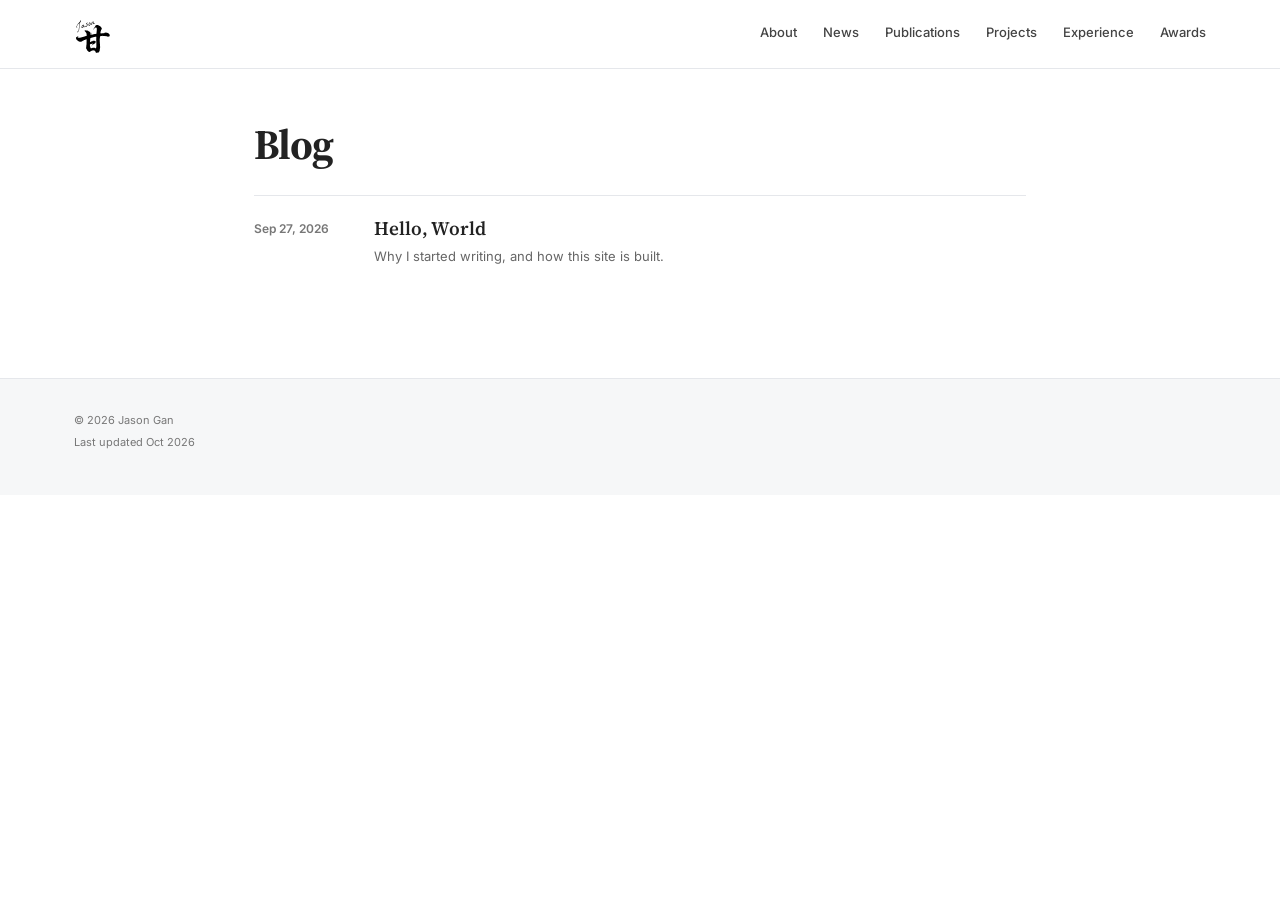
==== blog/index.html @ d358da51 "Initial commit: academic homepage" ====
<!doctype html>
<html lang="en">
<head>
  <meta charset="utf-8">
  <meta name="viewport" content="width=device-width, initial-scale=1">
  <title>Jason Gan — Blog</title>
  <meta name="description" content="Notes on research, engineering, and whatever else is on my mind.">
  <link rel="icon" href="../assets/img/favicon.svg" type="image/svg+xml">
  <link rel="stylesheet" href="../assets/css/fonts.css">
  <link rel="stylesheet" href="../assets/css/style.css">
  <script src="../assets/js/main.js" defer></script>
</head>
<body>
  <a class="skip-link" href="#content">Skip to content</a>

  <!-- 顶部导航与首页一致;改动时记得同步 index.html 和 blog/posts/ 下的文章页 -->
  <header class="masthead">
    <div class="masthead-inner">
      <a class="site-title" href="../index.html" aria-label="Jason Gan — Home"><img src="../assets/img/logo-gan.svg" alt="Jason Gan" width="36" height="38"></a>
      <button class="menu-toggle" aria-expanded="false" aria-controls="site-nav">Menu</button>
      <nav id="site-nav" aria-label="Primary navigation">
        <a href="../index.html#about">About</a>
        <a href="../index.html#news">News</a>
        <a href="../publications/">Publications</a>
        <a href="../projects/">Projects</a>
        <a href="../index.html#experience">Experience</a>
        <a href="../index.html#awards">Awards</a>
        <!-- 暂时隐藏(还没内容):<a href="./" class="active" aria-current="page">Blog</a> -->
      </nav>
    </div>
  </header>

  <div class="page-single">
    <main id="content">
      <section class="intro">
        <h2>Blog</h2>
      </section>

      <ul class="post-list">
        <!-- 新文章:复制一个 <li>,按日期倒序排列(新的在最上面) -->
        <li>
          <span class="date">Sep 27, 2026</span>
          <div>
            <h3><a href="posts/2026-09-27-hello-world.html">Hello, World</a></h3>
            <p>Why I started writing, and how this site is built.</p>
          </div>
        </li>
      </ul>
    </main>
  </div>

  <footer>
    <div>
      <p>&copy; <span data-year>2026</span> Jason Gan</p>
      <p>Last updated Oct 2026</p>
    </div>
  </footer>
</body>
</html>
---- assets/css/fonts.css ----
/* 自托管字体(脚本生成,字体文件在 assets/fonts/) */

@font-face {
  font-family: "Inter";
  font-style: normal;
  font-weight: 400;
  font-display: swap;
  src: url("../fonts/inter-400.woff2") format("woff2");
  unicode-range: U+0000-00FF, U+0131, U+0152-0153, U+02BB-02BC, U+02C6, U+02DA, U+02DC, U+0304, U+0308, U+0329, U+2000-206F, U+20AC, U+2122, U+2191, U+2193, U+2212, U+2215, U+FEFF, U+FFFD;
}

@font-face {
  font-family: "Inter";
  font-style: normal;
  font-weight: 500;
  font-display: swap;
  src: url("../fonts/inter-500.woff2") format("woff2");
  unicode-range: U+0000-00FF, U+0131, U+0152-0153, U+02BB-02BC, U+02C6, U+02DA, U+02DC, U+0304, U+0308, U+0329, U+2000-206F, U+20AC, U+2122, U+2191, U+2193, U+2212, U+2215, U+FEFF, U+FFFD;
}

@font-face {
  font-family: "Inter";
  font-style: normal;
  font-weight: 600;
  font-display: swap;
  src: url("../fonts/inter-600.woff2") format("woff2");
  unicode-range: U+0000-00FF, U+0131, U+0152-0153, U+02BB-02BC, U+02C6, U+02DA, U+02DC, U+0304, U+0308, U+0329, U+2000-206F, U+20AC, U+2122, U+2191, U+2193, U+2212, U+2215, U+FEFF, U+FFFD;
}

@font-face {
  font-family: "Inter";
  font-style: normal;
  font-weight: 700;
  font-display: swap;
  src: url("../fonts/inter-700.woff2") format("woff2");
  unicode-range: U+0000-00FF, U+0131, U+0152-0153, U+02BB-02BC, U+02C6, U+02DA, U+02DC, U+0304, U+0308, U+0329, U+2000-206F, U+20AC, U+2122, U+2191, U+2193, U+2212, U+2215, U+FEFF, U+FFFD;
}

@font-face {
  font-family: "Source Serif 4";
  font-style: italic;
  font-weight: 400;
  font-display: swap;
  src: url("../fonts/sourceserif4-400-italic.woff2") format("woff2");
  unicode-range: U+0000-00FF, U+0131, U+0152-0153, U+02BB-02BC, U+02C6, U+02DA, U+02DC, U+0304, U+0308, U+0329, U+2000-206F, U+20AC, U+2122, U+2191, U+2193, U+2212, U+2215, U+FEFF, U+FFFD;
}

@font-face {
  font-family: "Source Serif 4";
  font-style: normal;
  font-weight: 600;
  font-display: swap;
  src: url("../fonts/sourceserif4-600.woff2") format("woff2");
  unicode-range: U+0000-00FF, U+0131, U+0152-0153, U+02BB-02BC, U+02C6, U+02DA, U+02DC, U+0304, U+0308, U+0329, U+2000-206F, U+20AC, U+2122, U+2191, U+2193, U+2212, U+2215, U+FEFF, U+FFFD;
}

@font-face {
  font-family: "Source Serif 4";
  font-style: normal;
  font-weight: 700;
  font-display: swap;
  src: url("../fonts/sourceserif4-700.woff2") format("woff2");
  unicode-range: U+0000-00FF, U+0131, U+0152-0153, U+02BB-02BC, U+02C6, U+02DA, U+02DC, U+0304, U+0308, U+0329, U+2000-206F, U+20AC, U+2122, U+2191, U+2193, U+2212, U+2215, U+FEFF, U+FFFD;
}
---- assets/css/style.css ----
/* ============================================================
   Your Name — Academic Homepage · v3
   设计语言:经典学术主页(参考 EthenJ.github.io)
   - 顶部吸顶导航 + 左侧资料栏 + 右内容,板块间 hairline 分隔
   - Source Serif 4 标题 + Inter 正文(全部自托管)
   我们自己的调整:
   - 强调色换成偏靛蓝的墨蓝(--link)
   - 资料栏用 SVG 图标代替字符图标
   - 字体自托管,任何网络环境都稳定
   - 导航滚动高亮、focus 可见性、打印样式、减弱动效适配
   换主题色:改 --link / --link-dark / --selection
   ============================================================ */

/* ---------- 0. 变量 ---------- */
:root {
  --ink: #333;               /* 主文字 */
  --ink-strong: #222;        /* 标题 */
  --muted: #666;             /* 次要文字 */
  --faint: #777;             /* 日期、脚注 */
  --light: #f6f7f8;          /* 浅灰底(标签、页脚) */
  --line: #e5e7eb;           /* hairline */
  --link: #2b4acb;           /* 链接色:墨蓝(我们的差异点) */
  --link-dark: #1e358f;
  --chip-line: #cfd5e6;      /* 链接徽章描边 */
  --chip-hover: #eef1fb;     /* 链接徽章悬停底色 */
  --selection: #dfe5fb;

  --serif: "Source Serif 4", Georgia, "Times New Roman", serif;
  --sans: "Inter", -apple-system, BlinkMacSystemFont, "Segoe UI", sans-serif;
  --mono: ui-monospace, "Cascadia Mono", "JetBrains Mono", Consolas, monospace;

  --max: 1180px;
  --masthead-h: 68px;
}

/* ---------- 1. 基础 ---------- */
*, *::before, *::after { box-sizing: border-box; }
html { scroll-behavior: smooth; scroll-padding-top: calc(var(--masthead-h) + 20px); }

body {
  margin: 0;
  background: #fff;
  color: var(--ink);
  font: 15px/1.65 var(--sans);
  -webkit-font-smoothing: antialiased;
  overflow-x: clip; /* 保险:裁掉任何意外横向溢出(不影响 sticky) */
}

::selection { background: var(--selection); }
img { max-width: 100%; height: auto; }
h1, h2, h3, h4 { margin: 0; }
p { margin: 0 0 1em; }
strong { font-weight: 600; }

a { color: var(--link); text-decoration: none; }
a:hover { color: var(--link-dark); text-decoration: underline; }

a:focus-visible, button:focus-visible {
  outline: 2px solid var(--link);
  outline-offset: 2px;
  border-radius: 2px;
}

.skip-link {
  position: fixed;
  top: -60px;
  left: 20px;
  z-index: 100;
  padding: 10px 14px;
  background: #111;
  color: #fff;
  font-size: 13px;
}
.skip-link:focus { top: 10px; }

/* ---------- 2. 顶部导航 ---------- */
.masthead {
  position: sticky;
  top: 0;
  z-index: 30;
  background: rgba(255, 255, 255, 0.96);
  border-bottom: 1px solid var(--line);
  backdrop-filter: blur(10px);
  -webkit-backdrop-filter: blur(10px);
}
.masthead-inner {
  max-width: var(--max);
  height: var(--masthead-h);
  margin: 0 auto;
  padding: 0 24px;
  display: flex;
  align-items: center;
}
.site-title {
  font: 700 20px var(--serif);
  color: var(--ink-strong);
}
.site-title img { display: block; height: 38px; width: auto; }
.site-title:hover { text-decoration: none; }

.masthead nav {
  margin-left: auto;
  display: flex;
  align-items: center;
  gap: 26px;
}
.masthead nav a {
  position: relative;
  font-size: 13px;
  font-weight: 500;
  color: #444;
  padding-bottom: 2px;
}
/* hover 下划线从左滑入;当前板块(滚动高亮)常显 */
.masthead nav a::after {
  content: "";
  position: absolute;
  left: 0; right: 0; bottom: -3px;
  height: 1.5px;
  background: var(--link);
  transform: scaleX(0);
  transform-origin: left;
  transition: transform .22s ease;
}
.masthead nav a:hover { color: var(--link); text-decoration: none; }
.masthead nav a:hover::after, .masthead nav a.active::after { transform: scaleX(1); }
.masthead nav a.active { color: var(--link); }  /* 滚动高亮(我们的附加项) */

.menu-toggle {
  display: none;
  margin-left: auto;
  border: 1px solid var(--line);
  background: #fff;
  padding: 7px 12px;
  color: #444;
  font: 500 13px var(--sans);
  cursor: pointer;
  border-radius: 4px;
}

/* ---------- 3. 页面骨架 ---------- */
.page {
  max-width: var(--max);
  margin: 0 auto;
  padding: 52px 24px 90px;
  display: grid;
  grid-template-columns: 245px minmax(0, 1fr);
  gap: 74px;
}

/* ---------- 4. 资料栏 ---------- */
.author-profile {
  position: sticky;
  top: calc(var(--masthead-h) + 44px);
  align-self: start;
}

/* 无照片时:渐变圆底 + 衬线首字母;有照片直接 <img> 替换 */
.avatar {
  width: 168px;
  height: 168px;
  margin-bottom: 24px;
  border-radius: 50%;
  display: grid;
  place-items: center;
  overflow: hidden;
  background: linear-gradient(145deg, #e9eefb, #f8fafc);
  border: 1px solid #d9e0ee;
  color: var(--link);
  font: 600 54px var(--serif);
  user-select: none;
  transition: transform .3s ease, box-shadow .3s ease;
}
.avatar:hover { transform: scale(1.03); box-shadow: 0 10px 26px rgba(30, 40, 80, .14); }
.avatar img { width: 100%; height: 100%; display: block; object-fit: cover; }

.author-profile h1 {
  font: 700 27px/1.15 var(--serif);
  color: var(--ink-strong);
}
.name-cn { margin: 3px 0 18px; color: var(--faint); font-size: 14px; }
.author-bio { margin: 0 0 7px; font-weight: 600; }
.affiliation { margin: 0 0 24px; color: var(--muted); font-size: 13px; }

.profile-links {
  padding: 18px 0 0;
  margin: 0;
  border-top: 1px solid var(--line);
  list-style: none;
}
.profile-links li {
  margin: 9px 0;
  font-size: 13px;
  color: #555;
  display: flex;
  align-items: center;
  gap: 10px;
}
.profile-links svg { width: 15px; height: 15px; flex: none; color: #9aa3ad; transition: color .18s ease; }
/* 侧栏链接行 hover:整行微移 + 图标点亮 */
.profile-links li { transition: transform .18s ease; }
.profile-links li:hover { transform: translateX(3px); }
.profile-links li:hover svg { color: var(--link); }

/* ---------- 5. 内容板块 ---------- */
main { min-width: 0; }

.section-block {
  padding: 0 0 56px;
  margin-bottom: 54px;
  border-bottom: 1px solid var(--line);
}
.section-block:last-child { margin-bottom: 0; }

.section-block > h2, .section-title h2 {
  margin: 0 0 28px;
  font: 700 30px var(--serif);
  color: var(--ink-strong);
}
.section-title {
  display: flex;
  align-items: baseline;
  justify-content: space-between;
  gap: 20px;
}
.section-title > a { font-size: 12px; }
.section-note { margin: 0 0 18px; color: var(--faint); font-size: 12px; }

/* Publications 分页:搜索工具条 */
.pub-toolbar {
  display: flex;
  align-items: center;
  flex-wrap: wrap;
  gap: 14px;
  margin: 30px 0 6px;
}
.pub-toolbar input[type="search"] {
  flex: 1;
  min-width: 220px;
  padding: 9px 14px;
  border: 1px solid var(--line);
  border-radius: 6px;
  font: 14px var(--sans);
  color: var(--ink);
  background: #fff;
}
.pub-toolbar input[type="search"]::placeholder { color: var(--faint); }
.pub-toolbar input[type="search"]:focus {
  outline: none;
  border-color: var(--link);
  box-shadow: 0 0 0 3px var(--chip-hover);
}
.pub-count { font-size: 12px; color: var(--faint); white-space: nowrap; }
.pub-empty { padding: 34px 0; margin: 0; color: var(--muted); font-size: 14px; border-top: 1px solid var(--line); }

/* 搜索:命中高亮(标准 <mark> 玩法) */
.pub-list mark {
  background: #fff2b8;
  color: inherit;
  padding: 0 1px;
  border-radius: 2px;
}

/* 搜索:新出现的条目淡入(消失即时,出现柔和) */
@keyframes pub-enter {
  from { opacity: 0; transform: translateY(5px); }
  to   { opacity: 1; transform: none; }
}
.pub-list .publication.enter { animation: pub-enter 0.22s ease-out; }

/* About */
.kicker {
  margin: 0 0 12px;
  color: var(--link);
  font-size: 12px;
  font-weight: 700;
  letter-spacing: 0.09em;
  text-transform: uppercase;
}
.intro h2 {
  max-width: 780px;
  margin: 0 0 27px;
  font: 700 clamp(32px, 4.3vw, 50px)/1.13 var(--serif);
  letter-spacing: -0.025em;
  color: var(--ink-strong);
}
.intro > p:not(.kicker) { max-width: 820px; font-size: 16px; }
.intro h3 { margin: 31px 0 12px; font: 700 20px var(--serif); color: var(--ink-strong); }

.tags { display: flex; flex-wrap: wrap; gap: 8px; }
.tags span {
  padding: 5px 10px;
  background: var(--light);
  border: 1px solid var(--line);
  border-radius: 3px;
  font-size: 12px;
  color: #555;
}

/* News(参考站没有,用同一套视觉语言补的) */
.news-list {
  list-style: none;
  margin: 0;
  padding: 0;
  border-top: 1px solid var(--line);
}
.news-list li {
  display: grid;
  grid-template-columns: 84px 1fr;
  gap: 20px;
  padding: 15px 0;
  border-bottom: 1px solid var(--line);
  font-size: 14px;
}
.news-list .date { color: var(--faint); font-size: 12px; font-weight: 600; padding-top: 2px; white-space: nowrap; }
.news-list p { margin: 0; }
/* 最后一条下面不画线:否则和板块底边线/页脚顶线成双横线 */
.news-list li:last-child, .award-list li:last-child, .post-list li:last-child { border-bottom: none; }

/* Publications */
.publication {
  display: grid;
  grid-template-columns: 60px 230px 1fr;
  gap: 22px;
  padding: 25px 0;
  border-top: 1px solid var(--line);
}
/* 论文 teaser 配图(纯展示不可点;条目里只有 arXiv/PDF 徽章是链接)。
   统一 2.4:1 框(比三图最矮的还略高,保证每张图都满宽显示),
   contain 完整显示,白底补齐 */
.pub-thumb img {
  display: block;
  width: 100%;
  aspect-ratio: 2.4 / 1;
  object-fit: contain;
  background: #fff;
  border: 1px solid var(--line);
  border-radius: 6px;
  transition: transform .25s ease, box-shadow .25s ease;
}
/* hover arXiv/PDF 徽章时,主图轻微放大+投影、标题变色(:has 联动;
   不支持 :has 的老浏览器只是没动画,功能无损)。
   Projects 卡片(.proj-row)整行可点,动效规则在下方另写 */
.publication:not(.proj-row) h3 { transition: color .18s ease; }
.publication:not(.proj-row):has(.item-links a:hover) .pub-thumb img { transform: scale(1.02); box-shadow: 0 8px 22px rgba(30, 40, 80, .10); }
.publication:not(.proj-row):has(.item-links a:hover) h3 { color: var(--link); }

/* 链接箭头 hover 微移:↗ 斜向上挪,→ 向右挪 */
.arr { display: inline-block; transition: transform .18s ease; }
a:hover .arr { transform: translate(1.5px, -1.5px); }
a:hover .arr.arr-r { transform: translateX(3px); }

/* 回到顶部(JS 创建的悬浮按钮) */
.to-top {
  position: fixed;
  right: 26px; bottom: 26px;
  width: 40px; height: 40px;
  padding: 0;
  border: 1px solid var(--line);
  border-radius: 50%;
  background: #fff;
  color: var(--muted);
  font-size: 16px;
  line-height: 1;
  cursor: pointer;
  opacity: 0;
  visibility: hidden;
  transform: translateY(8px);
  transition: opacity .25s ease, transform .25s ease, visibility .25s,
              color .15s ease, border-color .15s ease;
  box-shadow: 0 4px 14px rgba(30, 40, 80, .10);
  z-index: 60;
}
.to-top.show { opacity: 1; visibility: visible; transform: none; }
.to-top:hover { color: var(--link); border-color: var(--link); }
.pub-year, .entry-date { padding-top: 3px; color: var(--faint); font-size: 12px; font-weight: 600; }

.publication h3, .entry h3 {
  margin: 0 0 8px;
  font: 600 19px/1.35 var(--serif);
  color: var(--ink-strong);
}
.publication h3 a { color: var(--ink-strong); }
.publication h3 a:hover { color: var(--link); text-decoration: none; }

.publication p { margin: 5px 0; }
.authors { font-size: 13px; color: #555; }
.authors strong { color: var(--ink); }   /* 自己的名字 */
.venue { font-size: 13px; font-style: italic; color: #444; }
/* 一句话介绍(我们的附加项,可删) */
.pub-tldr { font-size: 13.5px; color: var(--muted); max-width: 66ch; }

/* 链接徽章:arXiv / PDF / Code … */
.item-links { display: flex; flex-wrap: wrap; gap: 8px; margin-top: 12px; }
.item-links a {
  display: inline-block;
  padding: 3px 9px;
  border: 1px solid var(--chip-line);
  border-radius: 3px;
  font-size: 11px;
  font-weight: 600;
  background: #fff;
  transition: transform .18s ease, box-shadow .18s ease, background-color .18s ease;
}
.item-links a:hover {
  text-decoration: none;
  background: var(--chip-hover);
  transform: translateY(-2px);
  box-shadow: 0 4px 10px rgba(30, 40, 80, .12);
}

/* Projects / Experience 条目 */
.entry {
  display: grid;
  grid-template-columns: 112px 1fr;
  gap: 24px;
  padding: 25px 0;
  border-top: 1px solid var(--line);
}
/* 带单位 logo 的经历:日期 | logo | 文字 三列 */
.entry.has-logo { grid-template-columns: 112px 52px 1fr; }
.entry-logo {
  width: 52px;
  height: 52px;
  margin-top: 2px;
  padding: 5px;
  background: #fff;
  border: 1px solid var(--line);
  border-radius: 9px;
  object-fit: contain;
}
.entry p { margin: 7px 0; color: #555; font-size: 14px; }
.entry-role { font-size: 13px; font-weight: 600; color: #444 !important; }

/* Projects 页配图条:1~3 张横排,cover 裁切统一高度 */
/* Projects 页标题下的题语:衬线斜体,比正文更私人、更安静 */
.page-note {
  font-family: "Source Serif 4", Georgia, serif;
  font-style: italic;
  font-size: 15.5px;
  line-height: 1.7;
  color: #666;
  max-width: 640px;
  margin: 6px 0 4px;
}

/* Projects 页媒体带:照片与视频同一规则 —— 统一行高、自然比例、不裁切,
   一行放不下就换行,整行居中;只有一个媒体的区块加 .single 给更高行高。
   图文混排(照片+视频放同一行)用 .proj-media。
   video 务必写 width/height 属性:preload=none 时浏览器也能先算出正确宽高比;
   超宽素材由 max-width + contain 兜底(留白边,不裁切) */
.proj-photos, .proj-videos, .proj-media { display: flex; flex-wrap: wrap; gap: 10px; margin-top: 14px; justify-content: center; }
.proj-photos img, .proj-videos video, .proj-media img, .proj-media video {
  flex: 0 1 auto;
  display: block;
  height: 280px;
  width: auto;
  max-width: 100%;
  object-fit: contain;
  background: #fff;
  border: 1px solid var(--line);
  border-radius: 8px;
  box-shadow: 0 1px 3px rgba(30, 40, 80, .06);
  transition: transform .25s ease, box-shadow .25s ease;
}
.proj-photos.single img, .proj-videos.single video,
.proj-media.single img, .proj-media.single video { height: 400px; }
.proj-photos img:hover, .proj-media img:hover { transform: scale(1.02); box-shadow: 0 8px 22px rgba(30, 40, 80, .10); }
/* JS justified 生效后(main.js):行内尺寸由 JS 按容器宽度算好,普通带左对齐贴齐网格,
   .single 带保持居中;上面的固定行高仅作无 JS 兜底 */
.proj-photos.justified, .proj-videos.justified, .proj-media.justified { justify-content: flex-start; }
.proj-photos.single.justified, .proj-videos.single.justified, .proj-media.single.justified { justify-content: center; }

/* Projects 列表卡片:复用 .publication 栅格;实拍照片缩略图 cover 裁切(非白底论文图) */
.proj-row .pub-thumb img { aspect-ratio: 16 / 10; object-fit: cover; }

/* 整行可点(stretched link):标题链接的伪元素铺满整行,
   比 JS 点击跳转好——保留右键/新标签打开/状态栏预览等原生行为 */
.proj-row { position: relative; }
.proj-row h3 a::after { content: ""; position: absolute; inset: 0; }
/* hover 反馈:鼠标在整行任意位置,缩略图都触发放大+投影 */
.proj-row:hover .pub-thumb img { transform: scale(1.02); box-shadow: 0 8px 22px rgba(30, 40, 80, .10); }

/* Project 详情页:返回链接 + 标题下元信息行 */
.back-link { margin: 0 0 18px; font-size: 13px; }
.intro .proj-meta { margin: -16px 0 0; color: var(--faint); font-size: 13px; font-weight: 600; }
.proj-body > p { max-width: 820px; margin: 10px 0; font-size: 15px; color: #555; }
.proj-body .item-links { margin-top: 4px; }

/* Project 详情页技术小节标题与列表 */
.proj-body h3 { margin: 34px 0 8px; font: 700 20px var(--serif); color: var(--ink-strong); }
.proj-body ul { margin: 8px 0 4px; padding-left: 20px; color: #555; font-size: 14px; }
.proj-body li { margin: 4px 0; }

/* 技术图(框图/模型):完整显示不裁切,带一行小注 */
.proj-figure { margin: 16px 0 4px; text-align: center; }
.proj-figure img { max-width: 100%; max-height: 560px; border: 1px solid var(--line); border-radius: 8px; background: #fff; box-shadow: 0 1px 3px rgba(30, 40, 80, .06); }
.proj-figure figcaption { margin-top: 8px; font-size: 12px; color: var(--faint); }

/* 照片排下方的小注(同 figcaption 样式) */
.photo-note { margin: 8px 0 0; text-align: center; font-size: 12px; color: var(--faint); }

/* 左箭头 hover 微移(详情页返回链接用) */
a:hover .arr.arr-l { transform: translateX(-3px); }

/* Awards */
.award-list { padding: 0; margin: 0; list-style: none; border-top: 1px solid var(--line); }
.award-list li {
  display: grid;
  grid-template-columns: 62px 1fr;
  gap: 20px;
  padding: 19px 0;
  border-bottom: 1px solid var(--line);
}
.award-list li > span { color: var(--faint); font-size: 12px; padding-top: 2px; }
.award-list strong { font-family: var(--serif); font-size: 17px; color: var(--ink-strong); }
.award-list p { margin: 3px 0 0; color: var(--muted); font-size: 13px; }

/* ---------- 6. 页脚 ---------- */
footer { border-top: 1px solid var(--line); background: var(--light); }
footer > div {
  max-width: var(--max);
  margin: 0 auto;
  padding: 28px 24px 40px;
  color: var(--faint);
  font-size: 11px;
}
footer p { margin: 4px 0; }

/* ---------- 7. Blog(单栏窄页) ---------- */
.page-single {
  max-width: 820px;
  margin: 0 auto;
  padding: 52px 24px 90px;
}
.page-single .intro h2 { font-size: clamp(30px, 4vw, 42px); }

.post-list { list-style: none; margin: 0; padding: 0; border-top: 1px solid var(--line); }
.post-list li {
  display: grid;
  grid-template-columns: 100px 1fr;
  gap: 20px;
  padding: 20px 0;
  border-bottom: 1px solid var(--line);
}
.post-list .date { color: var(--faint); font-size: 12px; font-weight: 600; padding-top: 3px; white-space: nowrap; }
.post-list h3 { margin: 0 0 4px; font: 600 19px/1.35 var(--serif); }
.post-list h3 a { color: var(--ink-strong); }
.post-list h3 a:hover { color: var(--link); text-decoration: none; }
.post-list p { margin: 0; font-size: 13px; color: var(--muted); }

/* 文章页 */
.post-header { margin-bottom: 36px; }
.post-header .back { display: inline-block; font-size: 12px; margin-bottom: 30px; }
.post-header h1 {
  font: 700 clamp(30px, 4vw, 42px)/1.2 var(--serif);
  letter-spacing: -0.02em;
  color: var(--ink-strong);
}
.post-meta { margin: 12px 0 0; color: var(--faint); font-size: 12px; font-weight: 600; }

.prose { max-width: 68ch; font-size: 15.5px; }
.prose p { margin-bottom: 1.25em; }
.prose h2 { font: 700 22px var(--serif); color: var(--ink-strong); margin: 2.2em 0 0.7em; }
.prose h3 { font: 600 18px var(--serif); color: var(--ink-strong); margin: 2em 0 0.5em; }
.prose ul, .prose ol { padding-left: 1.4em; margin: 0 0 1.25em; }
.prose li { margin-bottom: 0.35em; }
.prose blockquote {
  margin: 1.8em 0;
  padding: 2px 0 2px 18px;
  border-left: 2px solid var(--link);
  font-family: var(--serif);
  font-style: italic;
  font-size: 17px;
  color: #4a4a45;
}
.prose blockquote p { margin: 0; }
.prose code {
  font-family: var(--mono);
  font-size: 0.86em;
  background: var(--light);
  border: 1px solid var(--line);
  border-radius: 3px;
  padding: 1px 5px;
}
.prose pre {
  background: var(--light);
  border: 1px solid var(--line);
  border-radius: 6px;
  padding: 16px 18px;
  overflow-x: auto;
  margin: 1.6em 0;
}
.prose pre code { background: none; border: 0; padding: 0; font-size: 13px; }
.prose hr { border: 0; border-top: 1px solid var(--line); margin: 2.4em 0; }
.prose img { border-radius: 6px; border: 1px solid var(--line); margin: 1em 0; }

/* ---------- 8. 响应式 ---------- */
@media (max-width: 1050px) {
  /* 论文条目收窄:配图叠到文字上方 */
  .publication { grid-template-columns: 1fr; }
  .pub-year { padding-top: 0; }
  .pub-thumb { max-width: 440px; margin: 2px 0 8px; }
}

@media (max-width: 850px) {
  .masthead nav {
    position: absolute;
    top: var(--masthead-h);
    left: 0;
    right: 0;
    padding: 18px 24px;
    background: #fff;
    border-bottom: 1px solid var(--line);
    display: none;
    flex-direction: column;
    align-items: flex-start;
    gap: 15px;
  }
  .masthead nav.open { display: flex; }
  .menu-toggle { display: block; }

  .page { grid-template-columns: 1fr; gap: 45px; padding-top: 38px; }

  /* 资料栏:头像在左,信息在右 */
  .author-profile {
    position: static;
    display: grid;
    grid-template-columns: 112px 1fr;
    column-gap: 22px;
  }
  .avatar { grid-row: 1 / 4; width: 112px; height: 112px; margin: 0; font-size: 36px; }
  .author-profile h1 { align-self: end; }
  .name-cn { margin-bottom: 7px; }
  .author-bio, .affiliation { grid-column: 2; }
  .profile-links { grid-column: 1 / 3; margin-top: 20px; columns: 2; column-gap: 30px; }
  .profile-links li { break-inside: avoid; }
}

@media (max-width: 560px) {
  .masthead-inner, .page, .page-single, footer > div { padding-left: 18px; padding-right: 18px; }
  .page { padding-bottom: 55px; }
  .author-profile { grid-template-columns: 86px 1fr; column-gap: 17px; }
  .avatar { width: 86px; height: 86px; font-size: 28px; }
  .author-profile h1 { font-size: 23px; }
  .author-bio { font-size: 13px; }
  .profile-links { columns: 1; }
  .intro h2 { font-size: 32px; }
  .section-block { padding-bottom: 42px; margin-bottom: 42px; }
  .publication, .entry, .entry.has-logo { grid-template-columns: 1fr; gap: 5px; }
  .pub-year, .entry-date { padding: 0; }
  .entry-logo { width: 44px; height: 44px; margin: 6px 0; }
  .section-title { align-items: flex-start; flex-direction: column; gap: 0; }
  .news-list li { grid-template-columns: 1fr; gap: 2px; padding: 13px 0; }
  .award-list li { grid-template-columns: 48px 1fr; gap: 14px; }
  .post-list li { grid-template-columns: 1fr; gap: 4px; }
  .proj-photos img, .proj-videos video, .proj-media img, .proj-media video { height: 190px; }
  .proj-photos.single img, .proj-videos.single video,
  .proj-media.single img, .proj-media.single video { height: 300px; }
}

/* ---------- 9. 打印与动效偏好 ---------- */
@media print {
  .masthead, .skip-link, .to-top { display: none !important; }
  .page { display: block; max-width: none; padding: 0; }
  .author-profile { position: static; margin-bottom: 30px; }
  a { color: var(--ink); text-decoration: none; }
}

@media (prefers-reduced-motion: reduce) {
  html { scroll-behavior: auto; }
  *, *::before, *::after { transition: none !important; animation: none !important; }
}
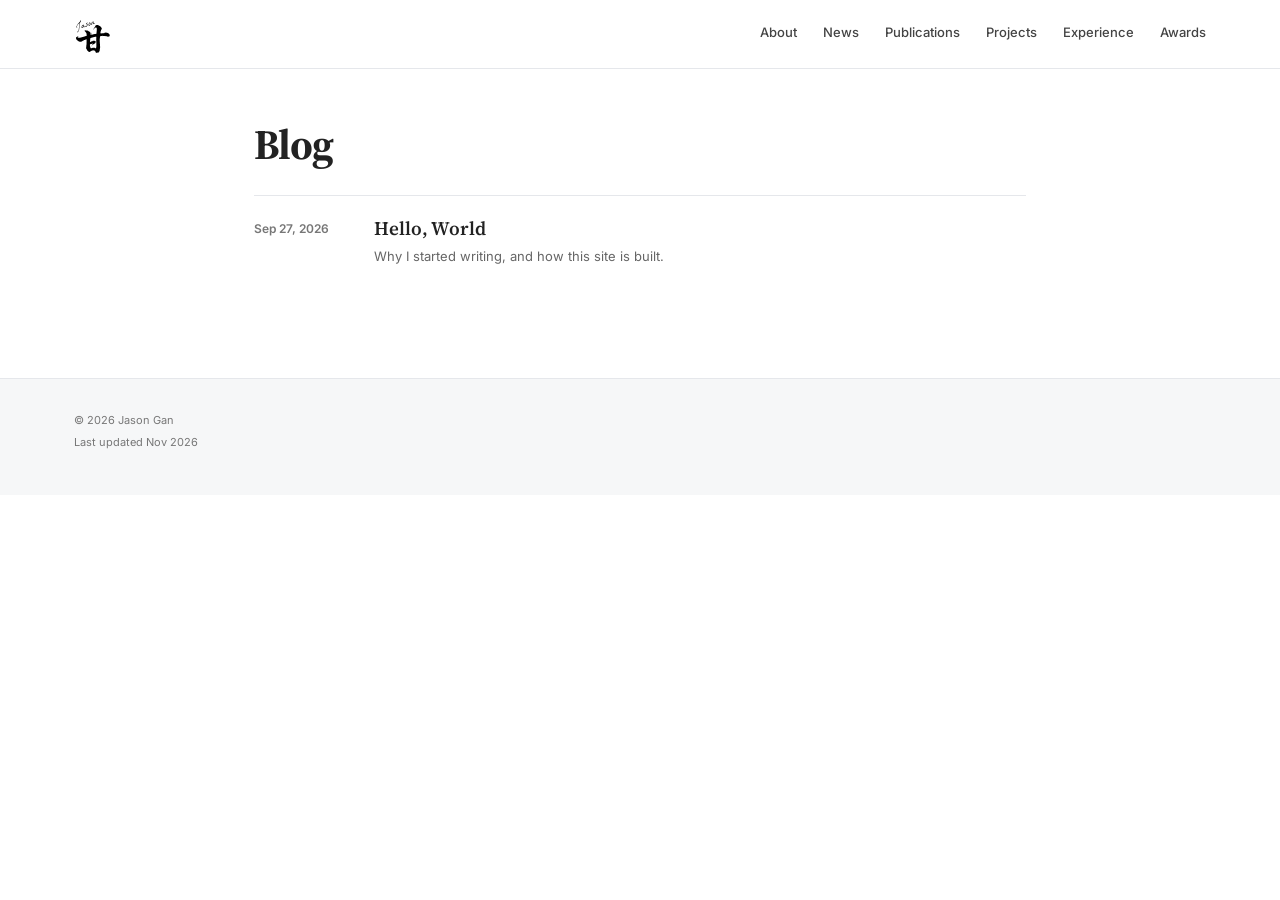
==== commit 709566df: "update" ====
--- a/blog/index.html
+++ b/blog/index.html
@@ -3,6 +3,7 @@
 <head>
   <meta charset="utf-8">
   <meta name="viewport" content="width=device-width, initial-scale=1">
+  <meta name="robots" content="noindex">
   <title>Jason Gan — Blog</title>
   <meta name="description" content="Notes on research, engineering, and whatever else is on my mind.">
   <link rel="icon" href="../assets/img/favicon.svg" type="image/svg+xml">
@@ -52,7 +53,7 @@
   <footer>
     <div>
       <p>&copy; <span data-year>2026</span> Jason Gan</p>
-      <p>Last updated Oct 2026</p>
+      <p>Last updated Nov 2026</p>
     </div>
   </footer>
 </body>
--- a/assets/css/style.css
+++ b/assets/css/style.css
@@ -181,6 +181,12 @@
 .name-cn { margin: 3px 0 18px; color: var(--faint); font-size: 14px; }
 .author-bio { margin: 0 0 7px; font-weight: 600; }
 .affiliation { margin: 0 0 24px; color: var(--muted); font-size: 13px; }
+.profile-motto {
+  font-family: "Source Serif 4", Georgia, serif;
+  font-size: 17px;
+  font-style: italic;
+  font-weight: 400;
+}
 
 .profile-links {
   padding: 18px 0 0;
@@ -423,12 +429,14 @@
   width: 52px;
   height: 52px;
   margin-top: 2px;
-  padding: 5px;
+  padding: 2px;
   background: #fff;
   border: 1px solid var(--line);
   border-radius: 9px;
   object-fit: contain;
-}
+  transition: transform .25s ease, box-shadow .25s ease;
+}
+.entry.has-logo:has(.entry-role a:hover) .entry-logo { transform: scale(1.02); box-shadow: 0 8px 22px rgba(30, 40, 80, .10); }
 .entry p { margin: 7px 0; color: #555; font-size: 14px; }
 .entry-role { font-size: 13px; font-weight: 600; color: #444 !important; }
 
